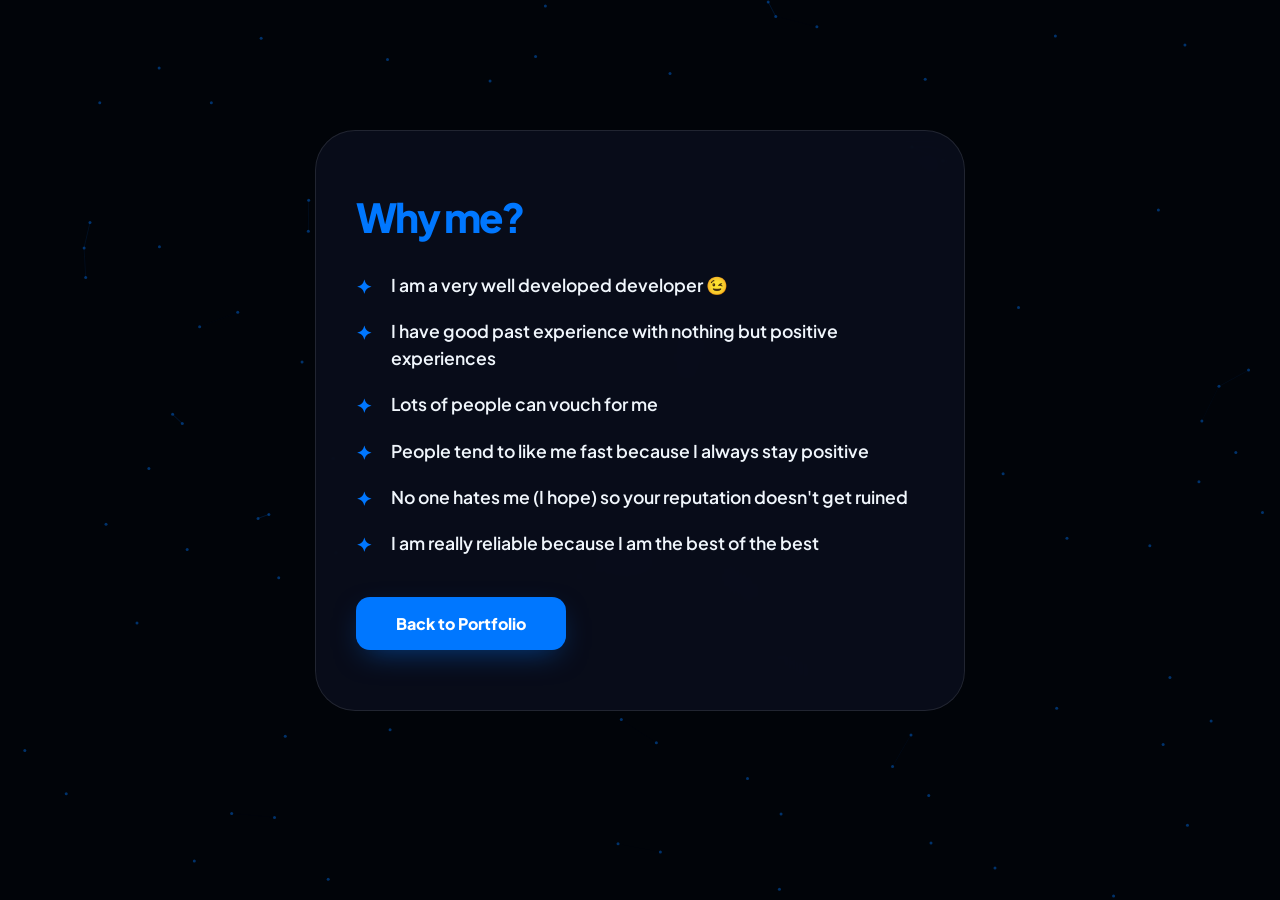
==== whyme.html @ 1d00feb8 "Add files via upload" ====
<!DOCTYPE html>
<html lang="en">
<head>
    <meta charset="UTF-8">
    <meta name="viewport" content="width=device-width, initial-scale=1.0">
    <title>Why Me? | bbxnk</title>
    <link rel="stylesheet" href="style.css">
    <link href="https://fonts.googleapis.com/css2?family=Plus+Jakarta+Sans:wght@400;600;800&display=swap" rel="stylesheet">
</head>
<body class="whyme-page">
    <canvas id="canvas"></canvas>

    <div class="container">
        <div class="heartbeat-card reveal active">
            <h1 class="modal-title">Why me?</h1>
            <ul class="why-list">
                <li>I am a very well developed developer 😉</li>
                <li>I have good past experience with nothing but positive experiences</li>
                <li>Lots of people can vouch for me</li>
                <li>People tend to like me fast because I always stay positive</li>
                <li>No one hates me (I hope) so your reputation doesn't get ruined</li>
                <li>I am really reliable because I am the best of the best</li>
            </ul>
            <div style="margin-top: 40px;">
                <a href="index.html" class="main-btn">Back to Portfolio</a>
            </div>
        </div>
    </div>

    <script src="script.js"></script>
</body>
</html>
---- style.css ----
:root {
    --bg: #010409;
    --accent: #0077ff;
    --text: #f0f6fc;
    --text-dim: #8b949e;
    --glass: rgba(255, 255, 255, 0.03);
    --glass-border: rgba(255, 255, 255, 0.1);
}

* { box-sizing: border-box; margin: 0; padding: 0; }

body {
    background-color: var(--bg);
    color: var(--text);
    font-family: 'Plus Jakarta Sans', sans-serif;
    overflow-x: hidden;
}

#canvas {
    position: fixed;
    top: 0; left: 0;
    width: 100%; height: 100%;
    z-index: -1;
    pointer-events: none;
}

.container {
    position: relative;
    z-index: 10;
    max-width: 1100px;
    margin: 0 auto;
    padding: 80px 20px;
    text-align: center;
}

.reveal { opacity: 0; transform: translateY(30px); transition: 1s cubic-bezier(0.2, 0.8, 0.2, 1); }
.reveal.active { opacity: 1; transform: translateY(0); }

/* Buttons */
.header-actions {
    display: flex;
    flex-direction: column;
    align-items: center;
    gap: 15px;
}

.main-btn, .why-me-btn {
    display: inline-block;
    text-decoration: none;
    transition: 0.3s;
}

.main-btn {
    padding: 16px 40px;
    background: var(--accent);
    color: white;
    border-radius: 14px;
    font-weight: 800;
    box-shadow: 0 10px 30px -10px rgba(0, 119, 255, 0.5);
}

.why-me-btn {
    background: rgba(255, 255, 255, 0.05);
    color: white;
    border: 1px solid var(--glass-border);
    padding: 10px 30px;
    border-radius: 50px;
    font-weight: 600;
}

.why-me-btn:hover {
    border-color: var(--accent);
    background: rgba(0, 119, 255, 0.1);
}

/* HEARTBEAT GLOW CARD (The whole page content) */
.heartbeat-card {
    background: rgba(10, 15, 30, 0.8);
    border: 1px solid var(--glass-border);
    padding: 60px 40px;
    border-radius: 40px;
    max-width: 650px;
    margin: 50px auto;
    text-align: left;
    backdrop-filter: blur(15px);
    /* The Breathing Glow Effect */
    animation: breathingGlow 3s ease-in-out infinite;
}

@keyframes breathingGlow {
    0%, 100% { box-shadow: 0 0 30px rgba(0, 119, 255, 0.2); border-color: rgba(0, 119, 255, 0.2); }
    50% { box-shadow: 0 0 60px rgba(0, 119, 255, 0.6); border-color: rgba(0, 119, 255, 0.8); }
}

.modal-title { font-size: 2.5rem; margin-bottom: 30px; color: var(--accent); font-weight: 800; }
.why-list { list-style: none; }
.why-list li { margin-bottom: 20px; padding-left: 35px; position: relative; font-weight: 600; font-size: 1.1rem; line-height: 1.5; }
.why-list li::before { content: '✦'; position: absolute; left: 0; color: var(--accent); font-size: 1.2rem; }

/* Grid Styles (Same as before) */
.grid { display: grid; grid-template-columns: repeat(auto-fit, minmax(240px, 1fr)); gap: 25px; margin-top: 50px; }
.card { background: var(--glass); border: 1px solid var(--glass-border); padding: 40px 20px; border-radius: 28px; text-decoration: none; color: inherit; backdrop-filter: blur(10px); transition: 0.4s; display: flex; flex-direction: column; align-items: center; }
.card:hover { transform: translateY(-10px); border-color: var(--accent); background: rgba(255,255,255,0.06); }
.card-icon { width: 60px; height: 60px; background: var(--accent); border-radius: 18px; display: flex; align-items: center; justify-content: center; font-weight: 800; margin-bottom: 20px; font-size: 1.4rem; }
.status-tag { color: #ff4d4d; font-size: 0.75rem; font-weight: 900; text-transform: uppercase; margin-top: 10px; background: rgba(255,77,77,0.1); padding: 4px 10px; border-radius: 10px; }

/* Existing Header/Typwriter/Cursor styles from previous code... */
h1 { font-size: 3.5rem; font-weight: 800; letter-spacing: -2px; }
.subtitle { color: var(--accent); font-weight: 700; text-transform: uppercase; letter-spacing: 2px; margin-bottom: 30px; height: 1.5em; }
.mc-head { width: 110px; border-radius: 20px; filter: drop-shadow(0 0 20px rgba(0, 119, 255, 0.3)); border: 1px solid var(--glass-border); margin-bottom: 20px; }
.cursor { animation: blink 1s infinite; color: var(--accent); }
@keyframes blink { 50% { opacity: 0; } }
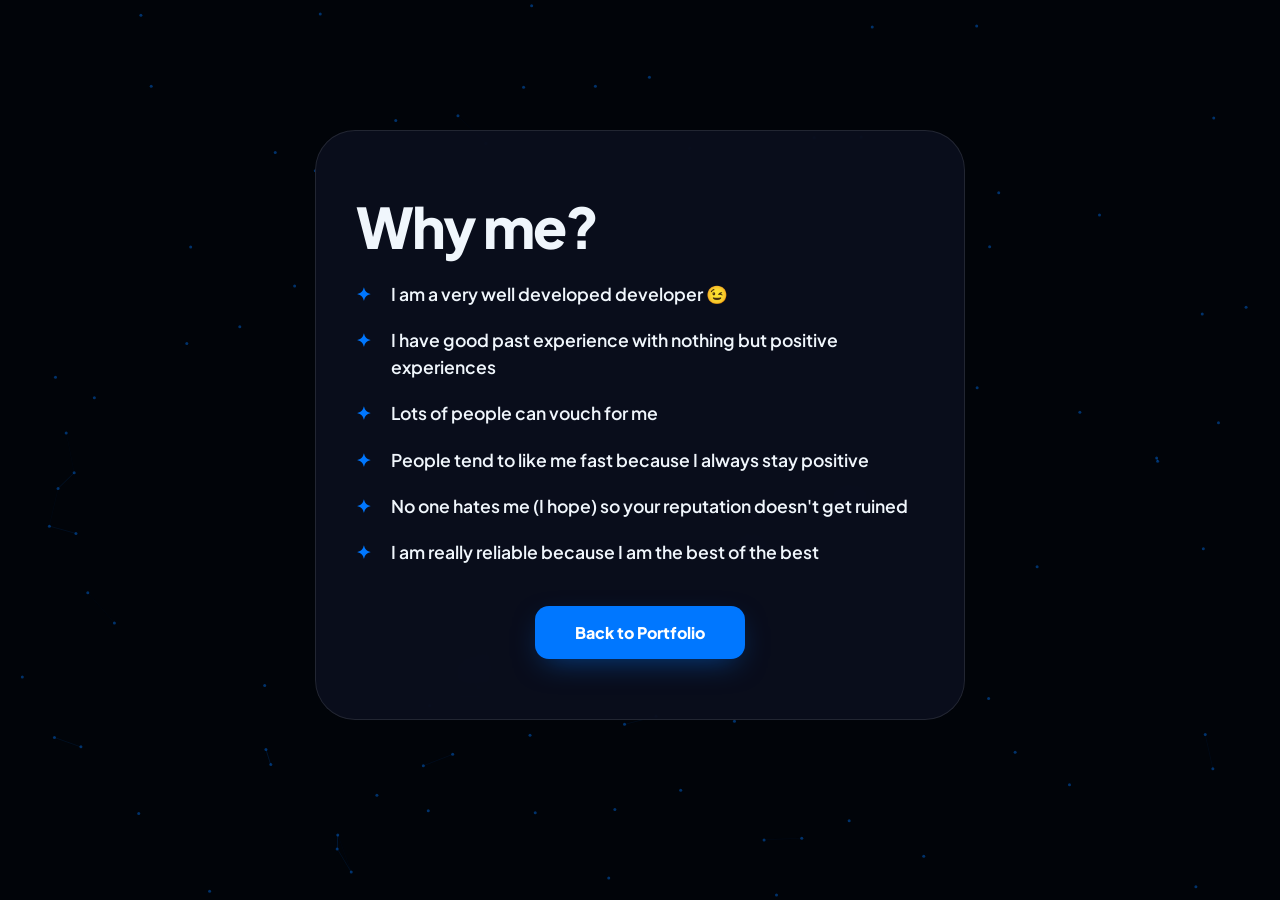
==== commit 03581cec: "Update whyme.html" ====
--- a/whyme.html
+++ b/whyme.html
@@ -7,26 +7,26 @@
     <link rel="stylesheet" href="style.css">
     <link href="https://fonts.googleapis.com/css2?family=Plus+Jakarta+Sans:wght@400;600;800&display=swap" rel="stylesheet">
 </head>
-<body class="whyme-page">
+<body class="whyme-body">
     <canvas id="canvas"></canvas>
 
     <div class="container">
-        <div class="heartbeat-card reveal active">
-            <h1 class="modal-title">Why me?</h1>
-            <ul class="why-list">
-                <li>I am a very well developed developer 😉</li>
-                <li>I have good past experience with nothing but positive experiences</li>
-                <li>Lots of people can vouch for me</li>
-                <li>People tend to like me fast because I always stay positive</li>
-                <li>No one hates me (I hope) so your reputation doesn't get ruined</li>
-                <li>I am really reliable because I am the best of the best</li>
-            </ul>
-            <div style="margin-top: 40px;">
-                <a href="index.html" class="main-btn">Back to Portfolio</a>
-            </div>
+    <div class="heartbeat-card reveal active">
+        <h1 class="modal-title" style="text-align: left;">Why me?</h1>
+        <ul class="why-list">
+            <li>I am a very well developed developer 😉</li>
+            <li>I have good past experience with nothing but positive experiences</li>
+            <li>Lots of people can vouch for me</li>
+            <li>People tend to like me fast because I always stay positive</li>
+            <li>No one hates me (I hope) so your reputation doesn't get ruined</li>
+            <li>I am really reliable because I am the best of the best</li>
+        </ul>
+        <div style="margin-top: 40px; text-align: center;">
+            <a href="index.html" class="main-btn">Back to Portfolio</a>
         </div>
     </div>
+</div>
 
     <script src="script.js"></script>
 </body>
-</html>+</html>
--- a/style.css
+++ b/style.css
@@ -30,11 +30,20 @@
     max-width: 1100px;
     margin: 0 auto;
     padding: 80px 20px;
-    text-align: center;
 }
 
-.reveal { opacity: 0; transform: translateY(30px); transition: 1s cubic-bezier(0.2, 0.8, 0.2, 1); }
-.reveal.active { opacity: 1; transform: translateY(0); }
+/* Header & Avatar */
+header { text-align: center; }
+.mc-head {
+    width: 110px;
+    border-radius: 20px;
+    filter: drop-shadow(0 0 20px rgba(0, 119, 255, 0.3));
+    border: 1px solid var(--glass-border);
+    margin-bottom: 20px;
+}
+
+h1 { font-size: 3.5rem; font-weight: 800; letter-spacing: -2px; text-align: center; }
+.subtitle { color: var(--accent); font-weight: 700; text-transform: uppercase; letter-spacing: 2px; margin-bottom: 30px; height: 1.5em; text-align: center; }
 
 /* Buttons */
 .header-actions {
@@ -42,12 +51,14 @@
     flex-direction: column;
     align-items: center;
     gap: 15px;
+    margin-bottom: 50px;
 }
 
 .main-btn, .why-me-btn {
     display: inline-block;
     text-decoration: none;
     transition: 0.3s;
+    font-weight: 800;
 }
 
 .main-btn {
@@ -55,7 +66,6 @@
     background: var(--accent);
     color: white;
     border-radius: 14px;
-    font-weight: 800;
     box-shadow: 0 10px 30px -10px rgba(0, 119, 255, 0.5);
 }
 
@@ -65,48 +75,102 @@
     border: 1px solid var(--glass-border);
     padding: 10px 30px;
     border-radius: 50px;
-    font-weight: 600;
+    font-size: 0.9rem;
 }
 
-.why-me-btn:hover {
-    border-color: var(--accent);
-    background: rgba(0, 119, 255, 0.1);
+.why-me-btn:hover { border-color: var(--accent); background: rgba(0, 119, 255, 0.1); }
+
+/* Experience Grid */
+.experience-section h2 { text-align: center; margin-bottom: 40px; }
+.grid { display: grid; grid-template-columns: repeat(auto-fit, minmax(240px, 1fr)); gap: 25px; }
+
+.card {
+    background: var(--glass);
+    border: 1px solid var(--glass-border);
+    padding: 40px 20px;
+    border-radius: 28px;
+    text-decoration: none;
+    color: inherit;
+    backdrop-filter: blur(10px);
+    transition: 0.4s;
+    display: flex; flex-direction: column; align-items: center;
 }
 
-/* HEARTBEAT GLOW CARD (The whole page content) */
+.card:hover { transform: translateY(-10px); border-color: var(--accent); background: rgba(255,255,255,0.06); }
+
+/* Server Icons */
+/* This makes the server icons look professional */
+.card-icon {
+    width: 60px;
+    height: 60px;
+    background: var(--accent);
+    border-radius: 18px;
+    margin-bottom: 20px;
+    overflow: hidden; /* Clips the image to the border radius */
+    display: flex;
+    align-items: center;
+    justify-content: center;
+}
+
+.server-logo {
+    width: 100%;
+    height: 100%;
+    object-fit: cover; /* This makes it fill the square perfectly */
+}
+
+/* HEARTBEAT GLOW for the Why Me page */
 .heartbeat-card {
-    background: rgba(10, 15, 30, 0.8);
+    background: rgba(10, 15, 30, 0.9);
     border: 1px solid var(--glass-border);
     padding: 60px 40px;
     border-radius: 40px;
     max-width: 650px;
     margin: 50px auto;
-    text-align: left;
-    backdrop-filter: blur(15px);
-    /* The Breathing Glow Effect */
+    backdrop-filter: blur(20px);
+    /* The Breathing Glow */
     animation: breathingGlow 3s ease-in-out infinite;
 }
 
 @keyframes breathingGlow {
-    0%, 100% { box-shadow: 0 0 30px rgba(0, 119, 255, 0.2); border-color: rgba(0, 119, 255, 0.2); }
-    50% { box-shadow: 0 0 60px rgba(0, 119, 255, 0.6); border-color: rgba(0, 119, 255, 0.8); }
+    0%, 100% { 
+        box-shadow: 0 0 20px rgba(0, 119, 255, 0.1); 
+        border-color: rgba(0, 119, 255, 0.2); 
+    }
+    50% { 
+        box-shadow: 0 0 50px rgba(0, 119, 255, 0.5); 
+        border-color: rgba(0, 119, 255, 0.8); 
+    }
 }
 
-.modal-title { font-size: 2.5rem; margin-bottom: 30px; color: var(--accent); font-weight: 800; }
-.why-list { list-style: none; }
+.server-logo { width: 100%; height: 100%; object-fit: cover; }
+
+.close-status-tag { color: #ff4d4d; font-size: 0.75rem; font-weight: 900; text-transform: uppercase; margin-top: 10px; background: rgba(255,77,77,0.1); padding: 4px 10px; border-radius: 10px; }
+
+.open-status-tag { color: #26ff00; font-size: 0.75rem; font-weight: 900; text-transform: uppercase; margin-top: 10px; background: rgba(132, 255, 128, 0.1); padding: 4px 10px; border-radius: 10px; }
+
+/* HEARTBEAT GLOW CARD */
+.heartbeat-card {
+    background: rgba(10, 15, 30, 0.9);
+    border: 1px solid var(--glass-border);
+    padding: 60px 40px;
+    border-radius: 40px;
+    max-width: 650px;
+    margin: 50px auto;
+    backdrop-filter: blur(20px);
+    animation: breathingGlow 3s ease-in-out infinite;
+}
+
+@keyframes breathingGlow {
+    0%, 100% { box-shadow: 0 0 20px rgba(0, 119, 255, 0.1); border-color: rgba(0, 119, 255, 0.2); }
+    50% { box-shadow: 0 0 50px rgba(0, 119, 255, 0.5); border-color: rgba(0, 119, 255, 0.8); }
+}
+
+.why-list { list-style: none; margin-top: 20px; }
 .why-list li { margin-bottom: 20px; padding-left: 35px; position: relative; font-weight: 600; font-size: 1.1rem; line-height: 1.5; }
-.why-list li::before { content: '✦'; position: absolute; left: 0; color: var(--accent); font-size: 1.2rem; }
+.why-list li::before { content: '✦'; position: absolute; left: 0; color: var(--accent); }
 
-/* Grid Styles (Same as before) */
-.grid { display: grid; grid-template-columns: repeat(auto-fit, minmax(240px, 1fr)); gap: 25px; margin-top: 50px; }
-.card { background: var(--glass); border: 1px solid var(--glass-border); padding: 40px 20px; border-radius: 28px; text-decoration: none; color: inherit; backdrop-filter: blur(10px); transition: 0.4s; display: flex; flex-direction: column; align-items: center; }
-.card:hover { transform: translateY(-10px); border-color: var(--accent); background: rgba(255,255,255,0.06); }
-.card-icon { width: 60px; height: 60px; background: var(--accent); border-radius: 18px; display: flex; align-items: center; justify-content: center; font-weight: 800; margin-bottom: 20px; font-size: 1.4rem; }
-.status-tag { color: #ff4d4d; font-size: 0.75rem; font-weight: 900; text-transform: uppercase; margin-top: 10px; background: rgba(255,77,77,0.1); padding: 4px 10px; border-radius: 10px; }
-
-/* Existing Header/Typwriter/Cursor styles from previous code... */
-h1 { font-size: 3.5rem; font-weight: 800; letter-spacing: -2px; }
-.subtitle { color: var(--accent); font-weight: 700; text-transform: uppercase; letter-spacing: 2px; margin-bottom: 30px; height: 1.5em; }
-.mc-head { width: 110px; border-radius: 20px; filter: drop-shadow(0 0 20px rgba(0, 119, 255, 0.3)); border: 1px solid var(--glass-border); margin-bottom: 20px; }
+/* Animations */
+.reveal { opacity: 0; transform: translateY(30px); transition: 1s cubic-bezier(0.2, 0.8, 0.2, 1); }
+.reveal.active { opacity: 1; transform: translateY(0); }
 .cursor { animation: blink 1s infinite; color: var(--accent); }
-@keyframes blink { 50% { opacity: 0; } }+@keyframes blink { 50% { opacity: 0; } }
